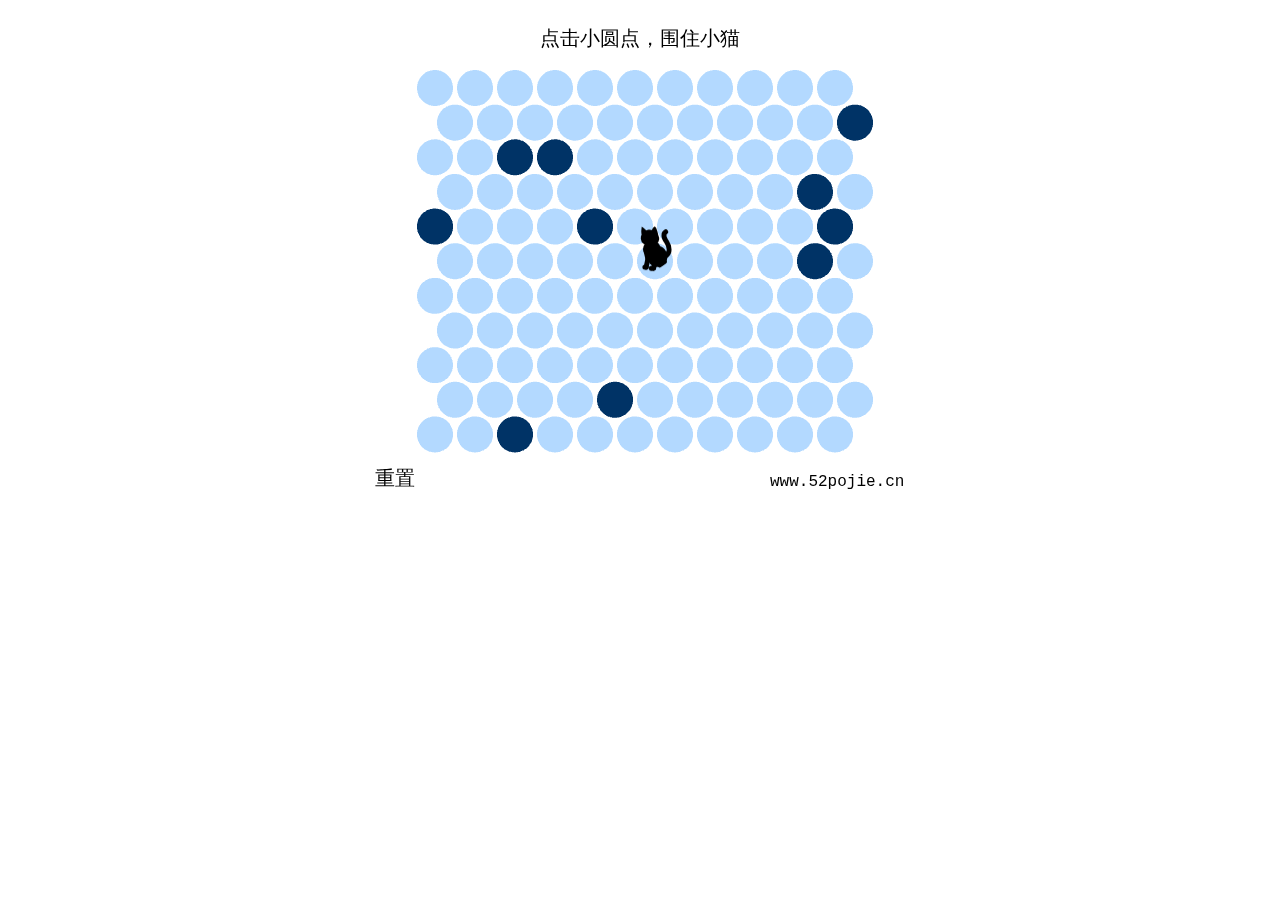
==== index.html @ 91602302 "Add files via upload" ====
<!DOCTYPE html PUBLIC "-//W3C//DTD HTML 4.0 Transitional//EN">
<html>
<head>
    <meta http-equiv="Content-Type" content="text/html; charset=UTF-8">
    <title>游戏《圈小猫》</title></head>
<body>
<div align="center">
    <script src="phaser.min.js"></script>
    <script src="catch-the-cat.js"></script>
    <div id="catch-the-cat"></div>
    <script>window.game = new CatchTheCatGame({
        w: 11,
        h: 11,
        r: 20,
        backgroundColor: 16777215,
        parent: "catch-the-cat",
        statusBarAlign: "center",
        credit: "www.52pojie.cn"
    })</script>
</div>
<p></p>
<p></p>
</body>
</html>
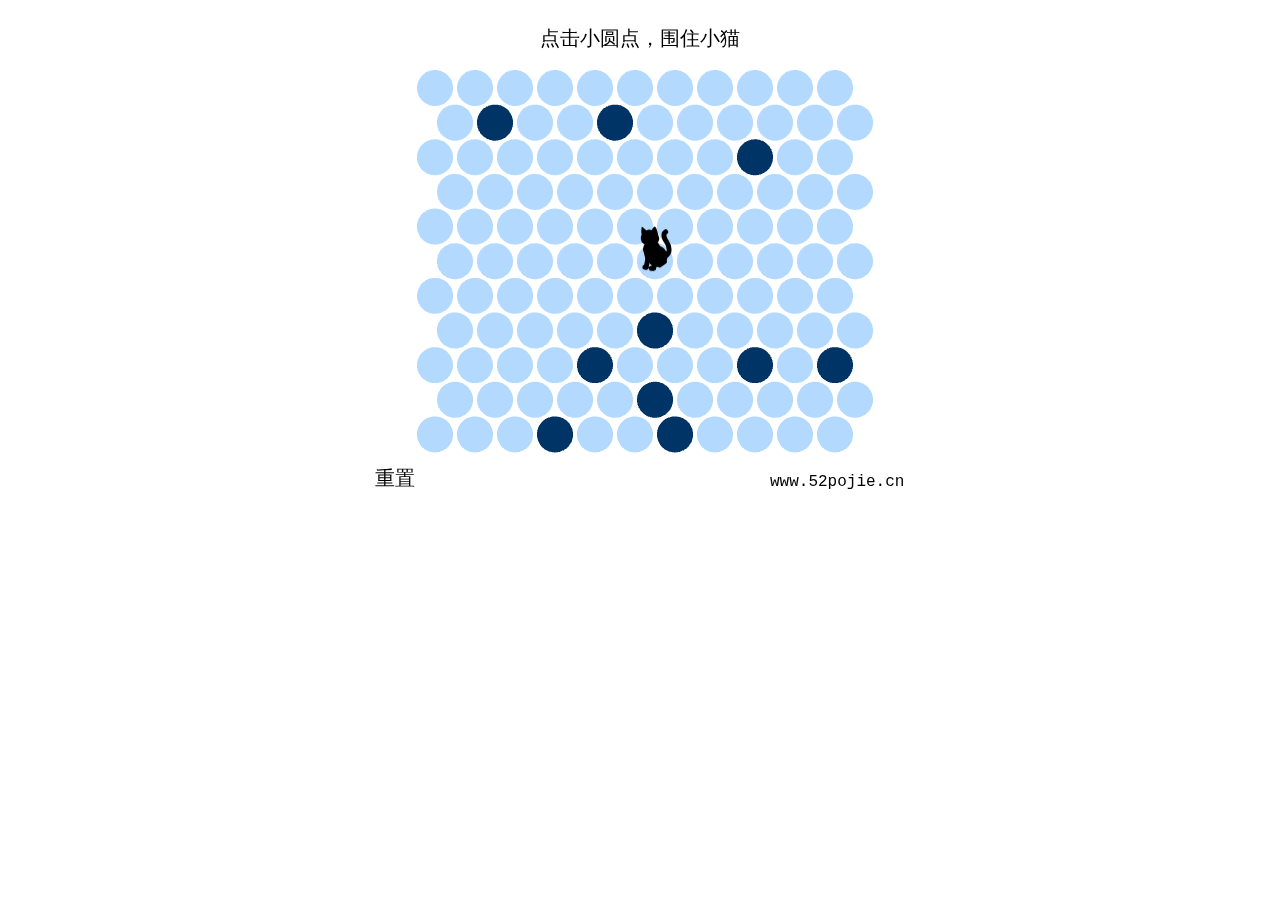
==== commit c1b1e1c9: "Update index.html" ====
--- a/index.html
+++ b/index.html
@@ -2,7 +2,7 @@
 <html>
 <head>
     <meta http-equiv="Content-Type" content="text/html; charset=UTF-8">
-    <title>游戏《圈小猫》</title></head>
+    <title>买了域名 没钱租服务器 先玩玩抓小猫的游戏吧</title></head>
 <body>
 <div align="center">
     <script src="phaser.min.js"></script>
@@ -21,4 +21,4 @@
 <p></p>
 <p></p>
 </body>
-</html>+</html>
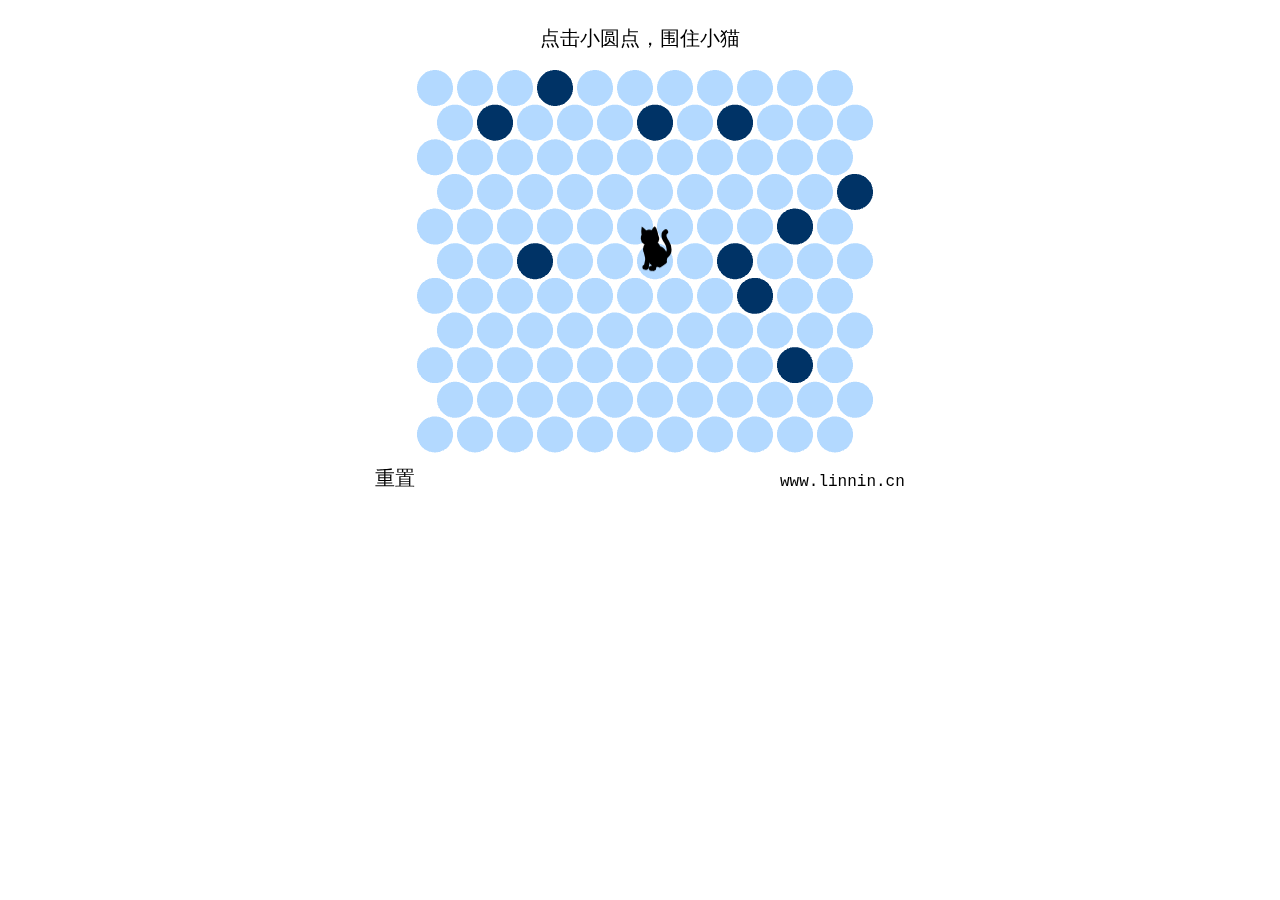
==== commit 84434c4b: "Update index.html" ====
--- a/index.html
+++ b/index.html
@@ -15,7 +15,7 @@
         backgroundColor: 16777215,
         parent: "catch-the-cat",
         statusBarAlign: "center",
-        credit: "www.52pojie.cn"
+        credit: "www.linnin.cn"
     })</script>
 </div>
 <p></p>
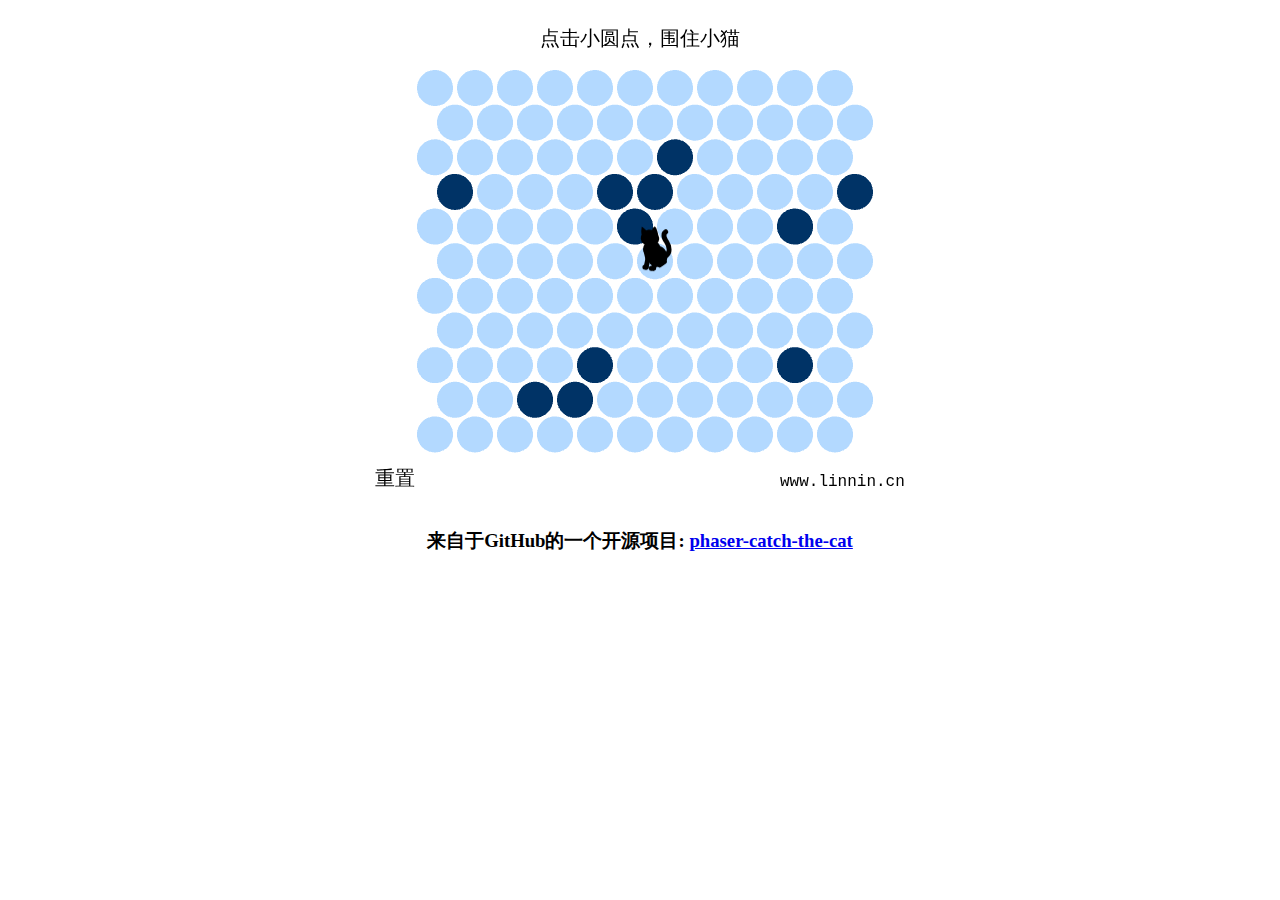
==== commit 856836f8: "Update index.html" ====
--- a/index.html
+++ b/index.html
@@ -17,6 +17,10 @@
         statusBarAlign: "center",
         credit: "www.linnin.cn"
     })</script>
+    <h3>
+        来自于GitHub的一个开源项目:
+        <a rel="nofollow noopener" href="https://github.com/ganlvtech/phaser-catch-the-cat">phaser-catch-the-cat</a>
+    </h3>
 </div>
 <p></p>
 <p></p>
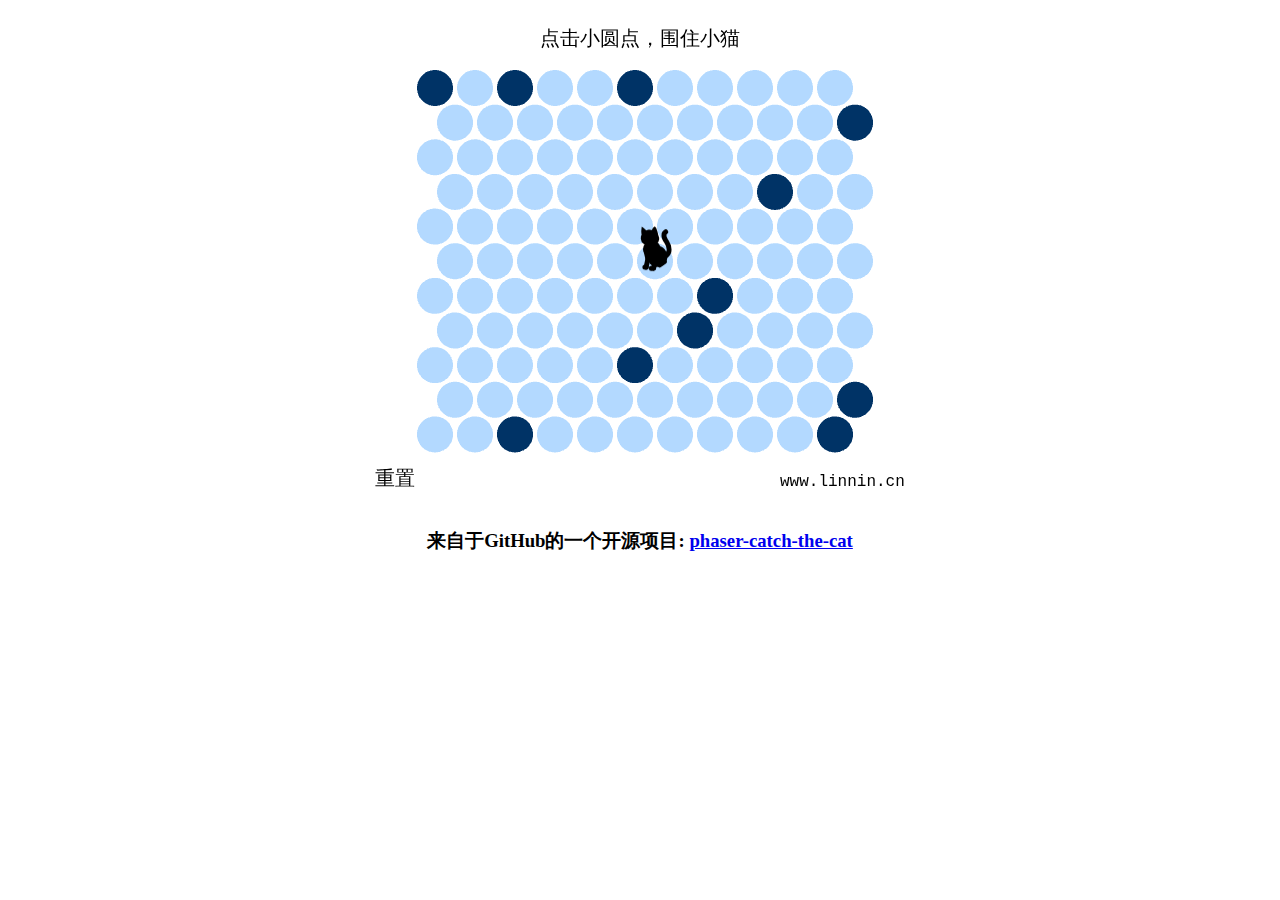
==== commit 075f7181: "Update index.html" ====
--- a/index.html
+++ b/index.html
@@ -3,6 +3,7 @@
 <head>
     <meta http-equiv="Content-Type" content="text/html; charset=UTF-8">
     <title>买了域名 没钱租服务器 先玩玩抓小猫的游戏吧</title></head>
+    <link rel="Shortcut Icon" href="./favicon.ico" type="image/x-icon" />
 <body>
 <div align="center">
     <script src="phaser.min.js"></script>
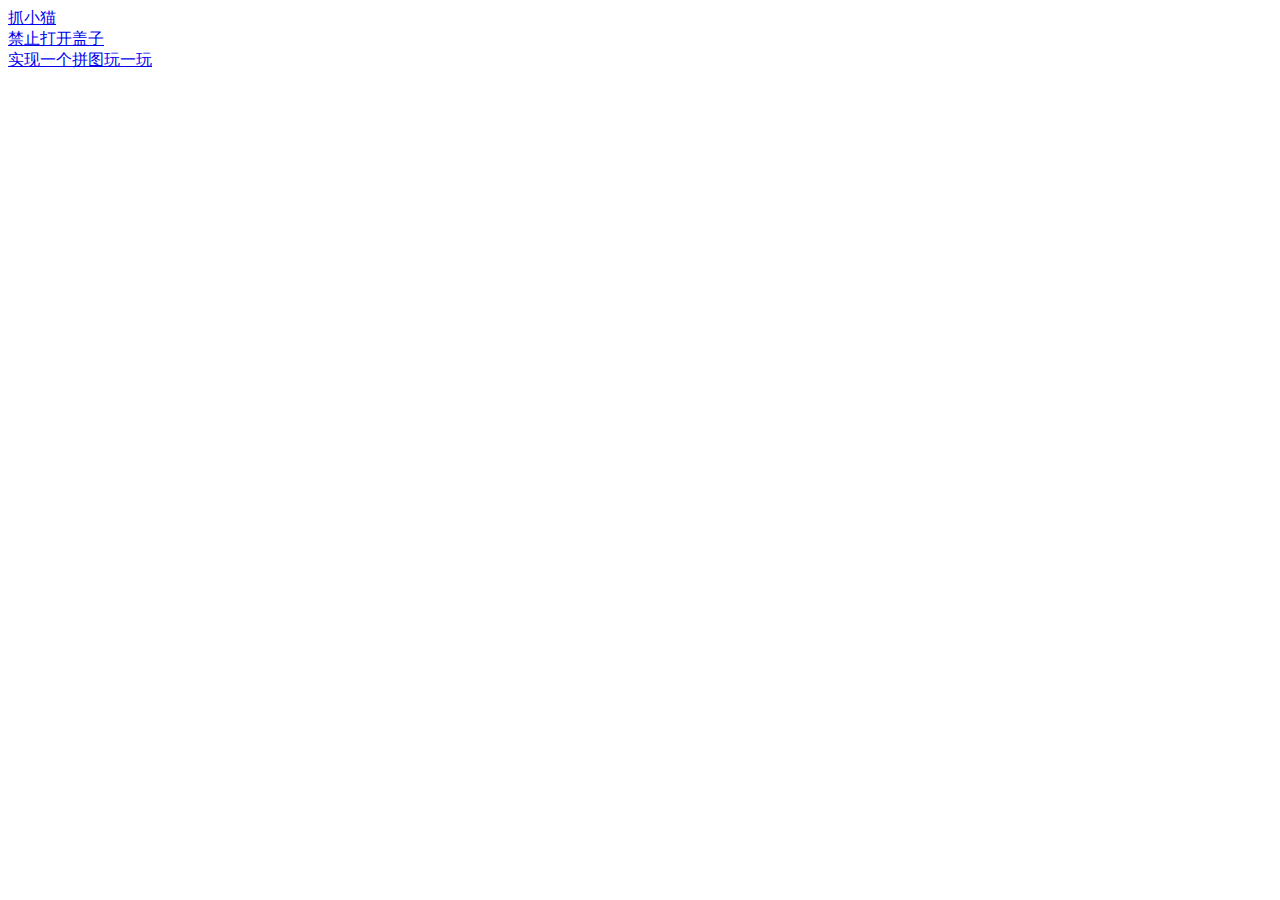
==== commit ef87b135: "123" ====
--- a/index.html
+++ b/index.html
@@ -2,27 +2,13 @@
 <html>
 <head>
     <meta http-equiv="Content-Type" content="text/html; charset=UTF-8">
-    <title>买了域名 没钱租服务器 先玩玩抓小猫的游戏吧</title></head>
-    <link rel="Shortcut Icon" href="./favicon.ico" type="image/x-icon" />
+    <title>买了域名 没钱租服务器</title></head>
+<link rel="Shortcut Icon" href="./favicon.ico" type="image/x-icon"/>
 <body>
-<div align="center">
-    <script src="phaser.min.js"></script>
-    <script src="catch-the-cat.js"></script>
-    <div id="catch-the-cat"></div>
-    <script>window.game = new CatchTheCatGame({
-        w: 11,
-        h: 11,
-        r: 20,
-        backgroundColor: 16777215,
-        parent: "catch-the-cat",
-        statusBarAlign: "center",
-        credit: "www.linnin.cn"
-    })</script>
-    <h3>
-        来自于GitHub的一个开源项目:
-        <a rel="nofollow noopener" href="https://github.com/ganlvtech/phaser-catch-the-cat">phaser-catch-the-cat</a>
-    </h3>
-</div>
+<a href="html/cat.html">抓小猫</a><br>
+<a href="html/禁止打开盖子.html">禁止打开盖子</a><br>
+<a href="html/实现一个拼图玩一玩.html">实现一个拼图玩一玩</a><br>
+
 <p></p>
 <p></p>
 </body>
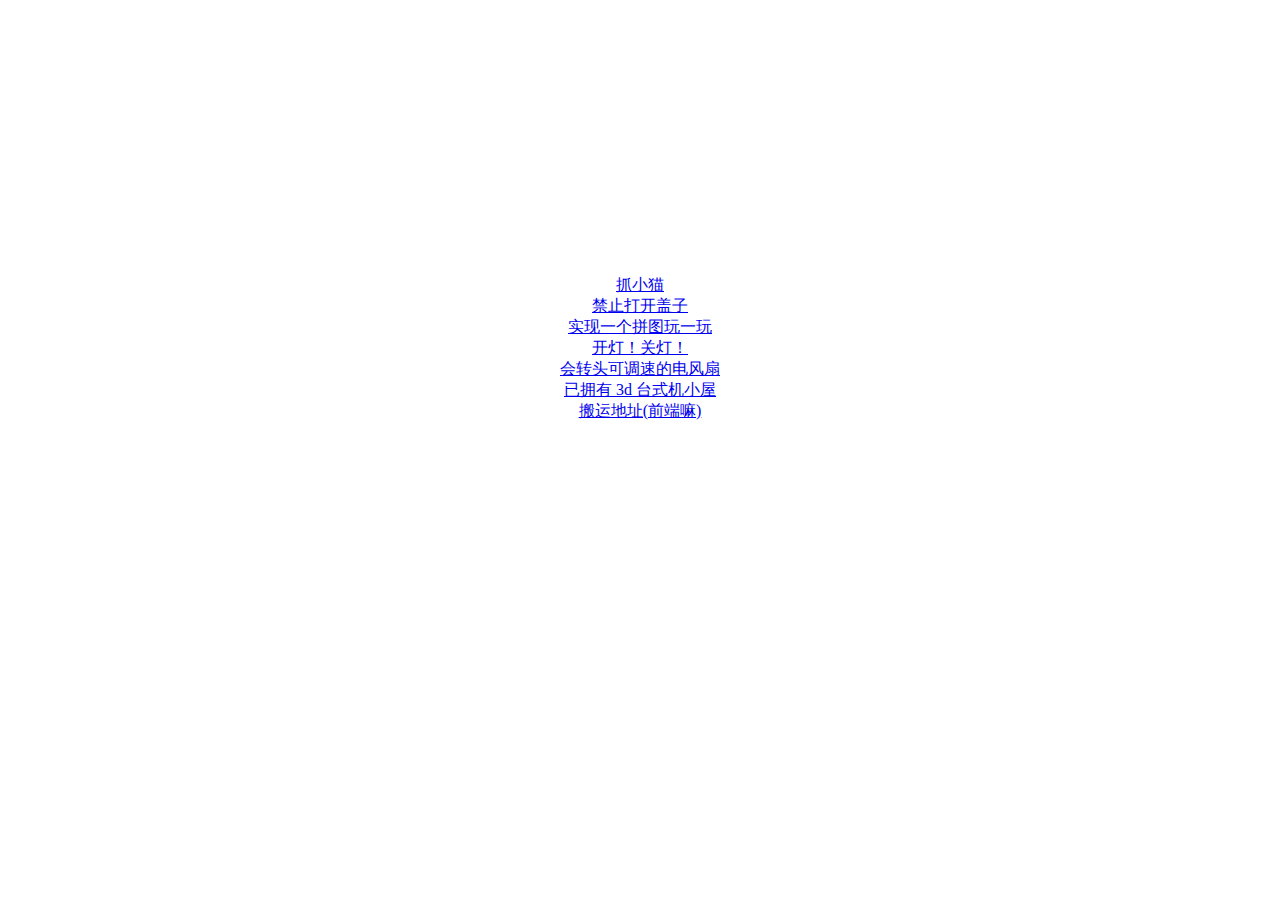
==== commit 9df00e98: "more" ====
--- a/index.html
+++ b/index.html
@@ -1,14 +1,22 @@
 <!DOCTYPE html PUBLIC "-//W3C//DTD HTML 4.0 Transitional//EN">
 <html>
+<link rel="stylesheet" type="text/css" href="/css/main.css">
 <head>
     <meta http-equiv="Content-Type" content="text/html; charset=UTF-8">
     <title>买了域名 没钱租服务器</title></head>
 <link rel="Shortcut Icon" href="./favicon.ico" type="image/x-icon"/>
 <body>
+<div class="main">
 <a href="html/cat.html">抓小猫</a><br>
 <a href="html/禁止打开盖子.html">禁止打开盖子</a><br>
 <a href="html/实现一个拼图玩一玩.html">实现一个拼图玩一玩</a><br>
+<a href="html/开灯！关灯！.html">开灯！关灯！</a><br>
+<a href="html/会转头可调速的电风扇.html">会转头可调速的电风扇</a><br>
+<a href="html/已拥有%203d%20台式机小屋.html">已拥有 3d 台式机小屋</a><br>
+<a href="https://www.fecoder.cn/code-fun">搬运地址(前端嘛)</a><br>
 
+
+</div>
 <p></p>
 <p></p>
 </body>
--- a/css/main.css
+++ b/css/main.css
@@ -0,0 +1,13 @@
+.main{
+    text-align: center; /*让div内部文字居中*/
+    background-color: #fff;
+    border-radius: 20px;
+    width: 300px;
+    height: 350px;
+    margin: auto;
+    position: absolute;
+    top: 0;
+    left: 0;
+    right: 0;
+    bottom: 0;
+}
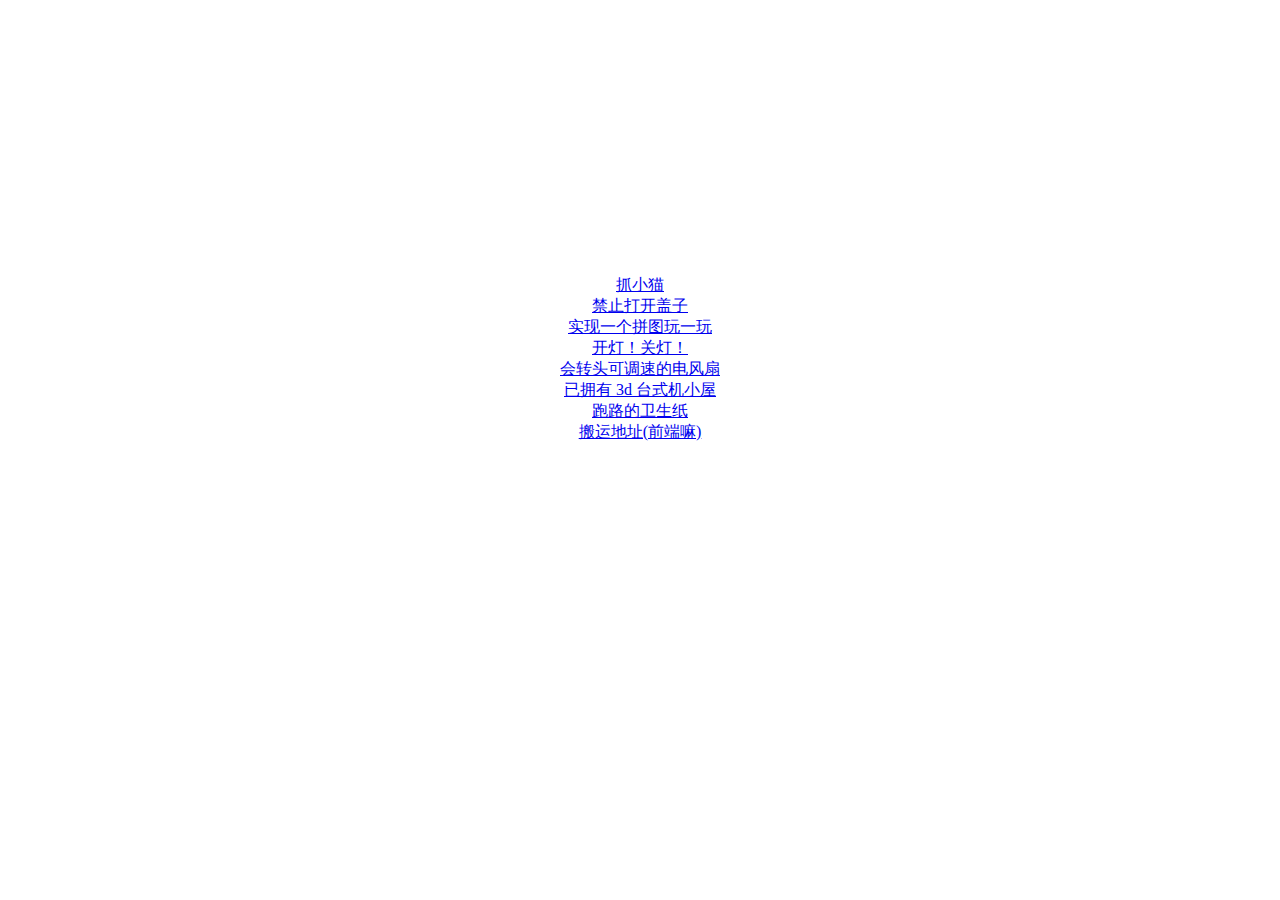
==== commit 480cec25: "more 9.7" ====
--- a/index.html
+++ b/index.html
@@ -13,6 +13,7 @@
 <a href="html/开灯！关灯！.html">开灯！关灯！</a><br>
 <a href="html/会转头可调速的电风扇.html">会转头可调速的电风扇</a><br>
 <a href="html/已拥有%203d%20台式机小屋.html">已拥有 3d 台式机小屋</a><br>
+<a href="html/跑路的卫生纸.html">跑路的卫生纸</a><br>
 <a href="https://www.fecoder.cn/code-fun">搬运地址(前端嘛)</a><br>
 
 
